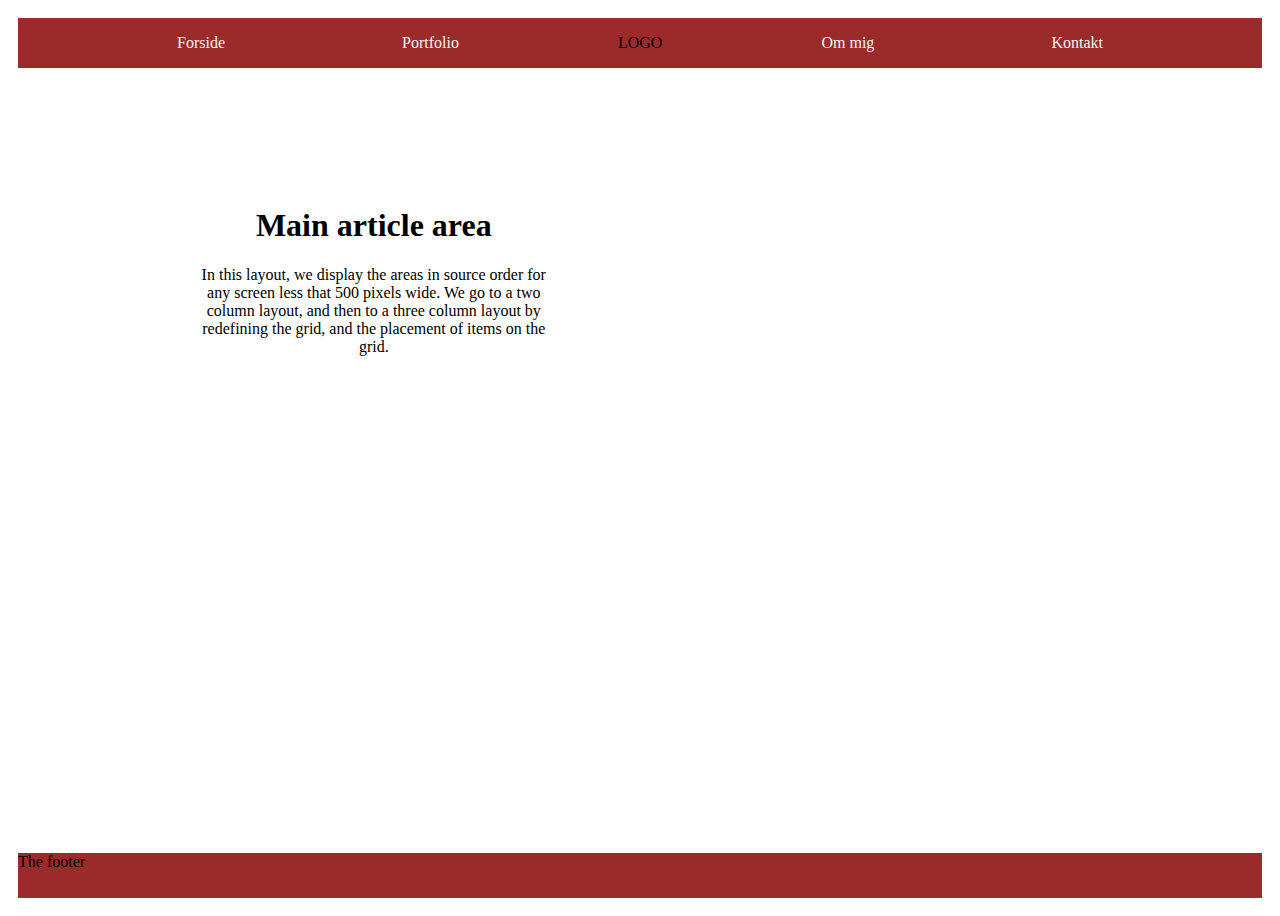
==== index.html @ 391445c4 "rename file" ====
<!DOCTYPE html>
<html lang="da" dir="ltr">
 <head>
  <meta charset="utf-8">
  <link rel="stylesheet" href="styles/main1.css" type="text/css">
  <meta name="viewport" content="width=device-width, initial-scale=1.0">
  <title> Jaroslaw I. Lorenc </title>
 </head>
<body>
  <div class="wrapper">
        <header class="headernav"></header>
        <nav class="navbar">
            <ul>
              <li><a href="Projekt3.html">Forside</a></li>
              <li><a href="Portfolio.html">Portfolio</a></li>
              <li>LOGO</li>
              <li><a href="Ommig.html">Om mig</a></li>
              <li><a href="Kontakt.html">Kontakt</a></li>
            </ul>
        </nav>

        <article class="content">
            <h1>Main article area</h1>
            <p>In this layout, we display the areas in source order for any screen less that 500 pixels wide. We go to a two column layout, and then to a three column layout by redefining the grid, and the placement of items on the grid.</p>
        </article>
        <footer class="footer">The footer</footer>
  </div>


</body>
</html>
---- styles/main1.css ----
* {box-sizing: border-box;}

.wrapper {
max-width: 3840px;
min-height: 100vh;
border: 1px;
display: grid;
grid-gap: 5px;
background-color: white;
padding: 10px;
grid-template-rows: 1fr 4fr 1fr;
grid-template-columns: 1fr 1fr 1fr 1fr 1fr 2fr;
grid-template-areas:
  "nav nav nav nav nav nav"
  ". content content . pic . "
  "footer footer footer footer footer footer";

}


.pic {
  grid-area: pic;
 }


.header {
  padding: 3px;
  background-color: #9B2B2B;
  grid-area: headernav;

}

.navbar{
  grid-area: nav;
}

.content {
grid-area: content;
text-align: center;
}

.footer {
  grid-area: footer;
  background-color: #9B2B2B;
  margin-top: 100px;

}

nav ul {
  display: flex;
  align-items: center;
  background-color: #9B2B2B;
  list-style-type: none;
  margin: 0;
  padding: 0;
  justify-content: space-evenly;
  flex-direction: row;
}
li {
  display: inline flex;
  justify-content: space-between;
}

li a {
  display: block;
  color: white;
  text-align: center;
  padding: 14px 16px;
  text-decoration: none;
}

.navbar {
  overflow: hidden;
  width: auto;
}

.navbar a {
  background-color: #9B2B2B;
  display: block;
  color: #f2f2f2;
  text-align: center;
  margin: 2px;
  padding: 14px 16px;
  text-decoration: none;
}


.navbar a:hover {
  margin: 2px;
  border: 3px;
  align-items: center;
  background-color: #D3B175;
  color: black;
}

@media (min-width: 601px) and (max-width: 1024px){

  .wrapper{
    grid-template-columns: 1fr 1fr 1fr 1fr;
    grid-template-rows: 1fr 3fr 1fr;
    grid-template-areas:
    "nav nav nav nav"
    "content content content pic"
    "footer footer"
  }

  nav ul {
    flex-direction: row;
  }

  article {
    min-width: 200px;
  }

  img {
    margin-left: 200px;
    max-width: 360px;
    height: auto;

  }

}


@media (max-width: 600px){

  .wrapper{
    grid-template-columns: 1fr 1fr;
    grid-template-rows: 1fr 1fr 1fr 1fr;
    grid-template-areas:
    "nav nav"
    "content content"
    "pic pic"
    "footer footer"
  }

  nav ul {
    flex-direction: column;
  }

  img {
    margin-left: 12.5%;
    max-width: 75%;
    height: auto;

  }

}
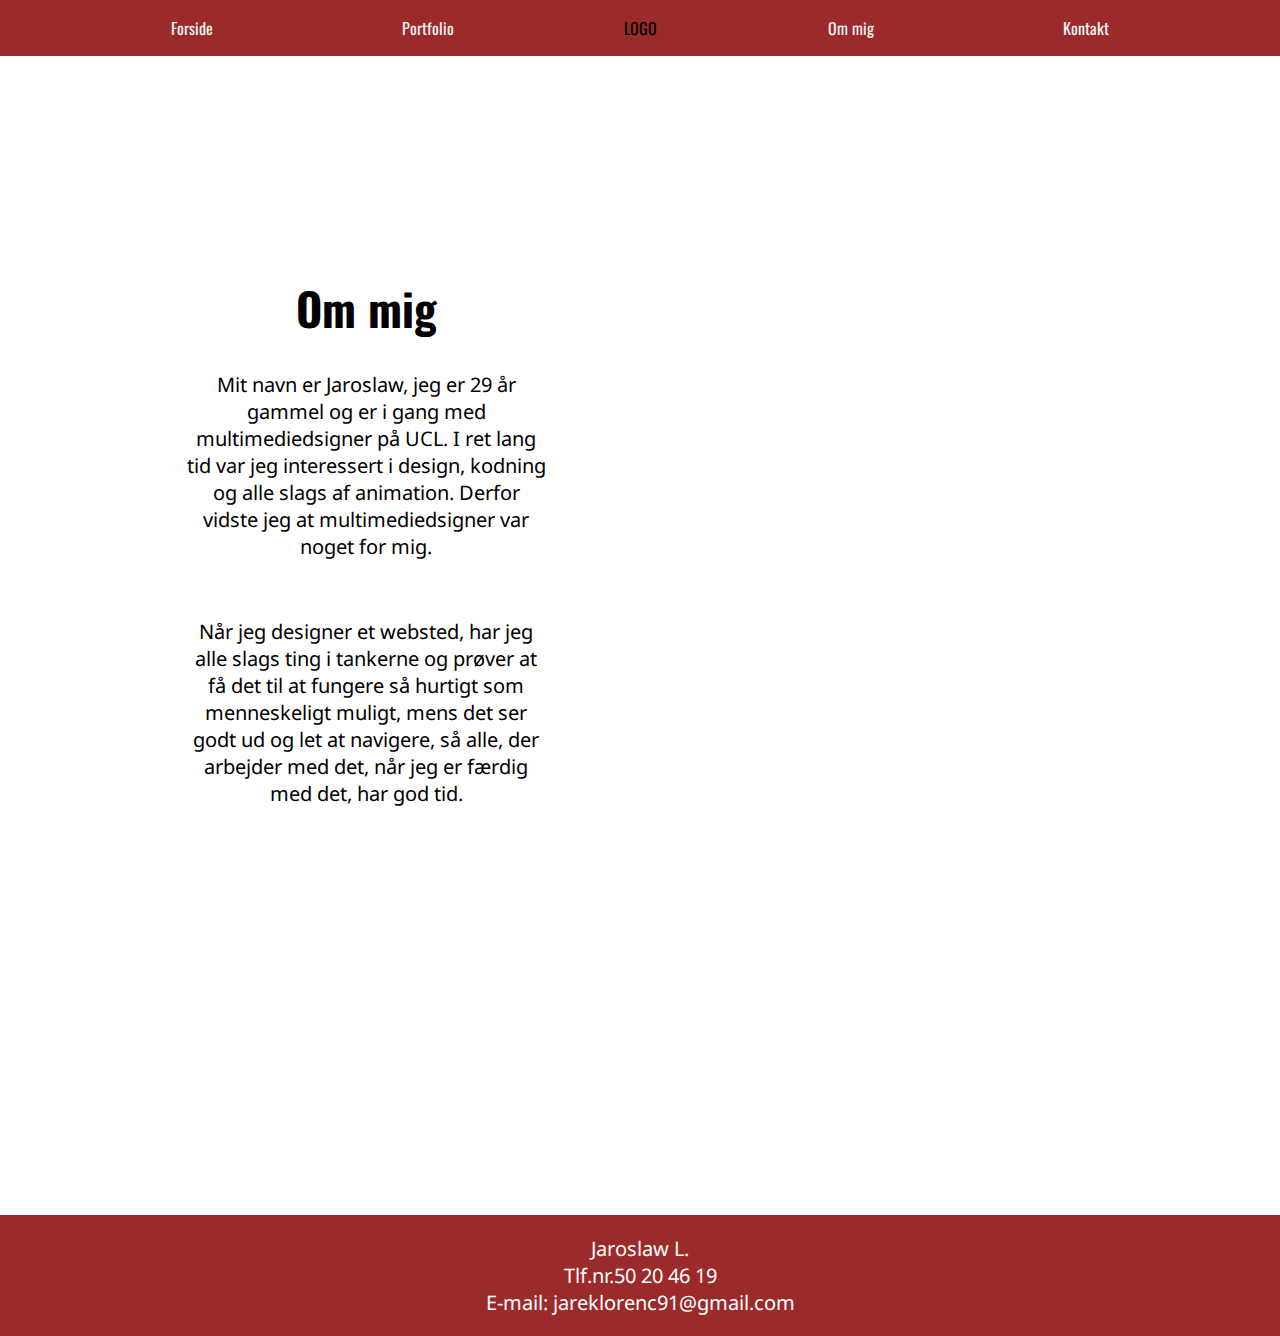
==== commit 3c83c019: "many changes" ====
--- a/index.html
+++ b/index.html
@@ -1,29 +1,30 @@
 <!DOCTYPE html>
-<html lang="da" dir="ltr">
+<html lang="da">
  <head>
   <meta charset="utf-8">
-  <link rel="stylesheet" href="styles/main1.css" type="text/css">
+  <link rel="stylesheet" href="styles/Ommig.css" type="text/css">
+  <link rel="stylesheet" href="https://fonts.googleapis.com/css?family=Oswald|Noto+Sans">
   <meta name="viewport" content="width=device-width, initial-scale=1.0">
   <title> Jaroslaw I. Lorenc </title>
  </head>
 <body>
   <div class="wrapper">
-        <header class="headernav"></header>
         <nav class="navbar">
             <ul>
-              <li><a href="Projekt3.html">Forside</a></li>
+              <li><a href="index.html">Forside</a></li>
               <li><a href="Portfolio.html">Portfolio</a></li>
               <li>LOGO</li>
               <li><a href="Ommig.html">Om mig</a></li>
               <li><a href="Kontakt.html">Kontakt</a></li>
             </ul>
         </nav>
-
         <article class="content">
-            <h1>Main article area</h1>
-            <p>In this layout, we display the areas in source order for any screen less that 500 pixels wide. We go to a two column layout, and then to a three column layout by redefining the grid, and the placement of items on the grid.</p>
+            <h1>Om mig</h1>
+            <p>Mit navn er Jaroslaw, jeg er 29 år gammel og er i gang med multimediedsigner på UCL. I ret lang tid var jeg interessert i design, kodning og alle slags af animation. Derfor vidste jeg at multimediedsigner var noget for mig.</p>
+            <br>
+            <p>Når jeg designer et websted, har jeg alle slags ting i tankerne og prøver at få det til at fungere så hurtigt som menneskeligt muligt, mens det ser godt ud og let at navigere, så alle, der arbejder med det, når jeg er færdig med det, har god tid.</p>
         </article>
-        <footer class="footer">The footer</footer>
+        <footer class="footer"><p>Jaroslaw L.<br>Tlf.nr.50 20 46 19<br>E-mail: jareklorenc91@gmail.com</p></footer>
   </div>
 
 
--- a/styles/Ommig.css
+++ b/styles/Ommig.css
@@ -0,0 +1,172 @@
+* {box-sizing: border-box;}
+
+body {
+  margin: 0;
+  padding: 0;
+}
+
+.wrapper {
+max-width: 3840px;
+min-height: 100vh;
+border: 1px;
+display: grid;
+grid-gap: 5px;
+background-color: white;
+grid-template-rows: 1fr 4fr 1fr;
+grid-template-columns: 1fr 1fr 1fr 1fr 1fr 2fr;
+grid-template-areas:
+  "nav nav nav nav nav nav"
+  ". content content . pic . "
+  "footer footer footer footer footer footer";
+
+}
+
+
+.pic {
+  grid-area: pic;
+ }
+
+
+.header {
+  padding: 3px;
+  background-color: #9B2B2B;
+  grid-area: headernav;
+
+}
+
+.navbar{
+  font-family: Oswald, sans-serif;
+  grid-area: nav;
+}
+
+.content {
+grid-area: content;
+text-align: center;
+}
+
+h1 {
+font-family: Oswald, sans-serif;
+font-size: 45px;
+}
+
+p {
+  font-family: Noto Sans, sans-serif;
+  font-size: 20px;
+
+}
+
+.footer {
+  font-family: Oswald, sans-serif;
+  grid-area: footer;
+  background-color: #9B2B2B;
+  margin-top: 100px;
+  text-align: center;
+  color: white;
+
+}
+
+nav ul {
+  display: flex;
+  align-items: center;
+  background-color: #9B2B2B;
+  list-style-type: none;
+  margin: 0;
+  padding: 0;
+  justify-content: space-evenly;
+  flex-direction: row;
+}
+li {
+  display: inline flex;
+  justify-content: space-between;
+}
+
+li a {
+  display: block;
+  color: white;
+  text-align: center;
+  padding: 14px 16px;
+  text-decoration: none;
+}
+
+.navbar {
+  overflow: hidden;
+  width: auto;
+}
+
+.navbar a {
+  background-color: #9B2B2B;
+  display: block;
+  color: #f2f2f2;
+  text-align: center;
+  margin: 2px;
+  padding: 14px 16px;
+  text-decoration: none;
+}
+
+
+.navbar a:hover {
+  margin: 2px;
+  border: 3px;
+  align-items: center;
+  background-color: #D3B175;
+  color: black;
+}
+
+@media (min-width: 601px) and (max-width: 1024px){
+
+  .wrapper{
+    grid-template-columns: 1fr 1fr 1fr 1fr;
+    grid-template-rows: 1fr 3fr 1fr;
+    grid-template-areas:
+    "nav nav nav nav"
+    "content content content pic"
+    "footer footer"
+  }
+
+  nav ul {
+    flex-direction: row;
+  }
+
+  article {
+    min-width: 200px;
+  }
+
+  img {
+    margin-left: 200px;
+    max-width: 360px;
+    height: auto;
+
+  }
+
+}
+
+
+@media (max-width: 600px){
+
+  .wrapper{
+    grid-template-columns: 1fr 1fr;
+    grid-template-rows: 1fr 1fr 1fr 1fr;
+    grid-template-areas:
+    "nav nav"
+    "content content"
+    "pic pic"
+    "footer footer"
+  }
+
+  nav ul {
+    flex-direction: column;
+  }
+
+  img {
+    margin-left: 12.5%;
+    max-width: 75%;
+    height: auto;
+
+  }
+
+  article {
+    text-align: center;
+    padding: 5px;
+  }
+
+}
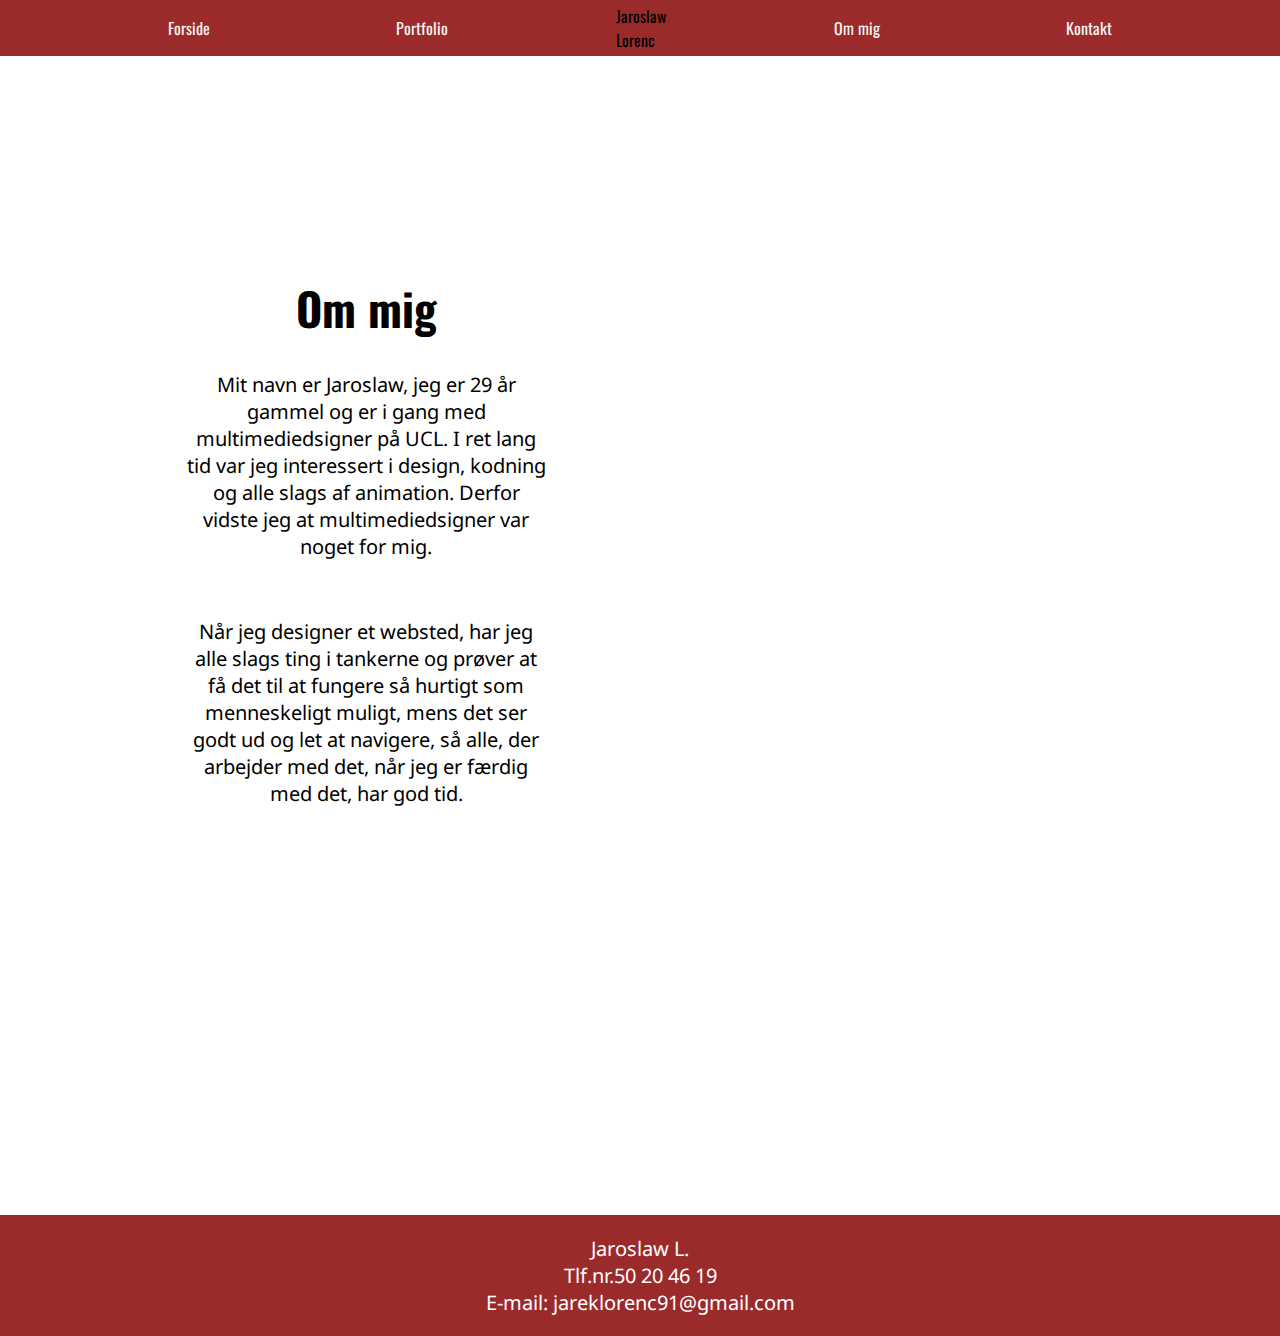
==== commit fa127b1a: "changes in portfolio" ====
--- a/index.html
+++ b/index.html
@@ -13,7 +13,7 @@
             <ul>
               <li><a href="index.html">Forside</a></li>
               <li><a href="Portfolio.html">Portfolio</a></li>
-              <li>LOGO</li>
+              <li>Jaroslaw<br>Lorenc</li>
               <li><a href="Ommig.html">Om mig</a></li>
               <li><a href="Kontakt.html">Kontakt</a></li>
             </ul>
--- a/styles/Ommig.css
+++ b/styles/Ommig.css
@@ -166,7 +166,7 @@
 
   article {
     text-align: center;
-    padding: 5px;
+    border: 5px;
   }
 
 }
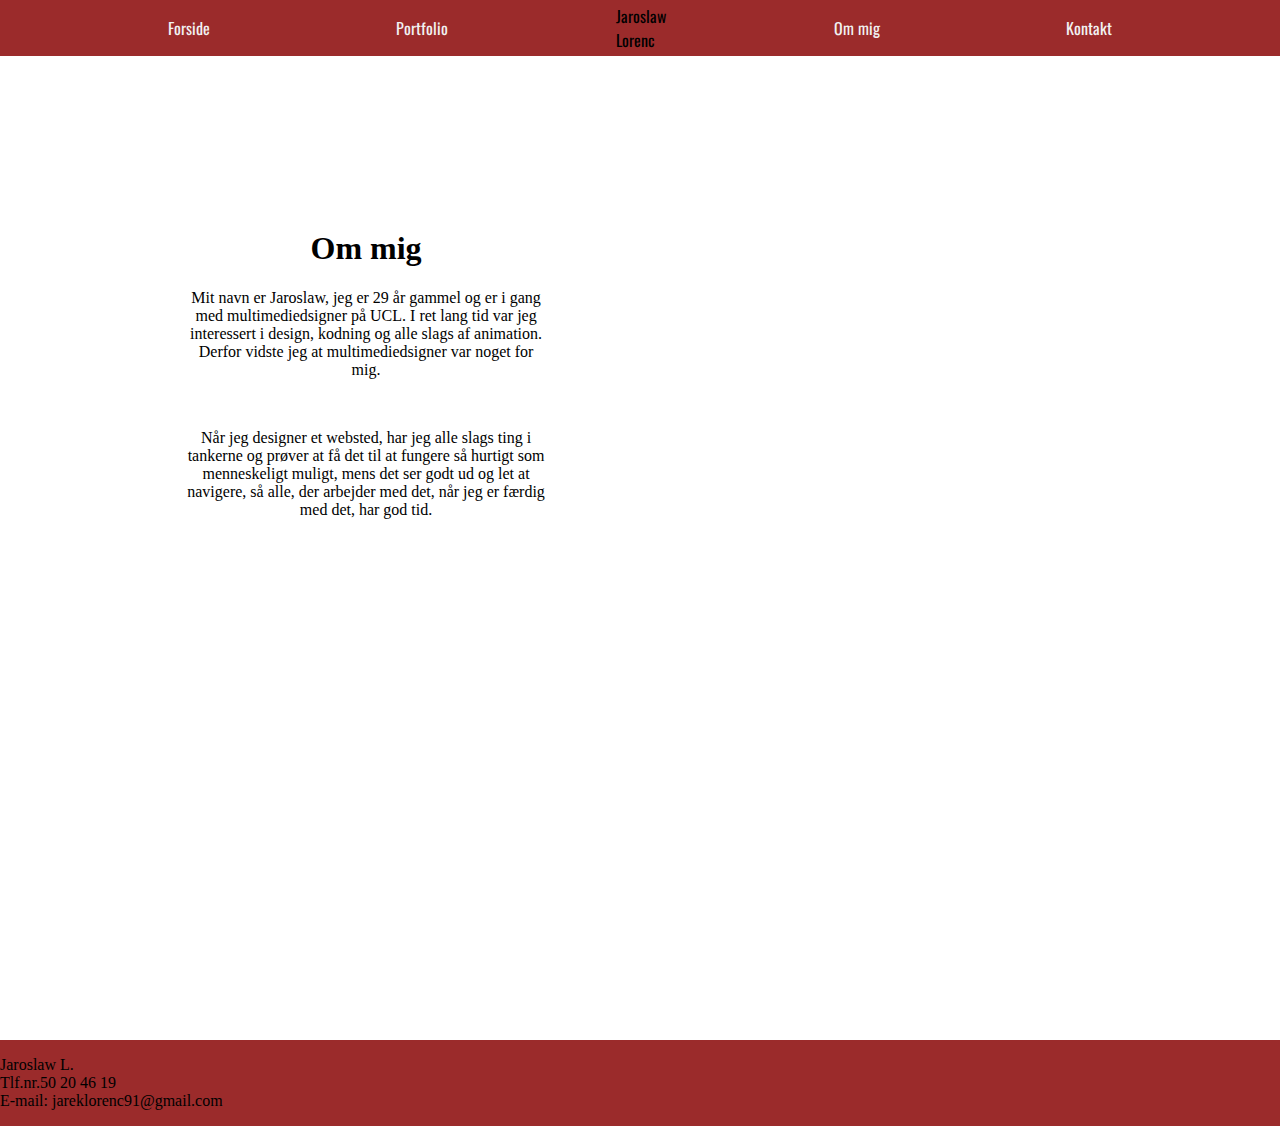
==== commit 442278c9: "repairs" ====
--- a/index.html
+++ b/index.html
@@ -2,7 +2,7 @@
 <html lang="da">
  <head>
   <meta charset="utf-8">
-  <link rel="stylesheet" href="styles/Ommig.css" type="text/css">
+  <link rel="stylesheet" href="styles/main1.css" type="text/css">
   <link rel="stylesheet" href="https://fonts.googleapis.com/css?family=Oswald|Noto+Sans">
   <meta name="viewport" content="width=device-width, initial-scale=1.0">
   <title> Jaroslaw I. Lorenc </title>
--- a/styles/main1.css
+++ b/styles/main1.css
@@ -0,0 +1,142 @@
+* {box-sizing: border-box;}
+
+body {
+  margin: 0;
+  padding: 0;
+}
+
+.wrapper {
+max-width: 3840px;
+min-height: 100vh;
+border: 1px;
+display: grid;
+grid-gap: 5px;
+background-color: white;
+grid-template-rows: 1fr 4fr 1fr;
+grid-template-columns: 1fr 1fr 1fr 1fr 1fr 2fr;
+grid-template-areas:
+  "nav nav nav nav nav nav"
+  ". content content . pic . "
+  "footer footer footer footer footer footer";
+
+}
+
+
+.pic {
+  grid-area: pic;
+ }
+
+.navbar {
+   font-family: Oswald, sans-serif;
+   grid-area: nav;
+   overflow: hidden;
+   width: auto;
+ }
+
+.content {
+grid-area: content;
+text-align: center;
+}
+
+.footer {
+  grid-area: footer;
+  background-color: #9B2B2B;
+  margin-top: 100px;
+
+}
+
+nav ul {
+  display: flex;
+  align-items: center;
+  background-color: #9B2B2B;
+  list-style-type: none;
+  margin: 0;
+  padding: 0;
+  justify-content: space-evenly;
+  flex-direction: row;
+}
+li {
+  display: inline flex;
+  justify-content: space-between;
+}
+
+li a {
+  display: block;
+  color: white;
+  text-align: center;
+  padding: 14px 16px;
+  text-decoration: none;
+}
+
+.navbar a {
+  background-color: #9B2B2B;
+  display: block;
+  color: #f2f2f2;
+  text-align: center;
+  margin: 2px;
+  padding: 14px 16px;
+  text-decoration: none;
+}
+
+
+.navbar a:hover {
+  margin: 2px;
+  border: 3px;
+  align-items: center;
+  background-color: #D3B175;
+  color: black;
+}
+
+@media (min-width: 601px) and (max-width: 1024px){
+
+  .wrapper{
+    grid-template-columns: 1fr 1fr 1fr 1fr;
+    grid-template-rows: 1fr 3fr 1fr;
+    grid-template-areas:
+    "nav nav nav nav"
+    "content content content pic"
+    "footer footer footer footer"
+  }
+
+  nav ul {
+    flex-direction: row;
+  }
+
+  article {
+    min-width: 200px;
+  }
+
+  img {
+    margin-left: 200px;
+    max-width: 360px;
+    height: auto;
+
+  }
+
+}
+
+
+@media (max-width: 600px){
+
+  .wrapper{
+    grid-template-columns: 1fr 1fr;
+    grid-template-rows: 1fr 1fr 1fr 1fr;
+    grid-template-areas:
+    "nav nav"
+    "content content"
+    "pic pic"
+    "footer footer"
+  }
+
+  nav ul {
+    flex-direction: column;
+  }
+
+  img {
+    margin-left: 12.5%;
+    max-width: 75%;
+    height: auto;
+
+  }
+
+}
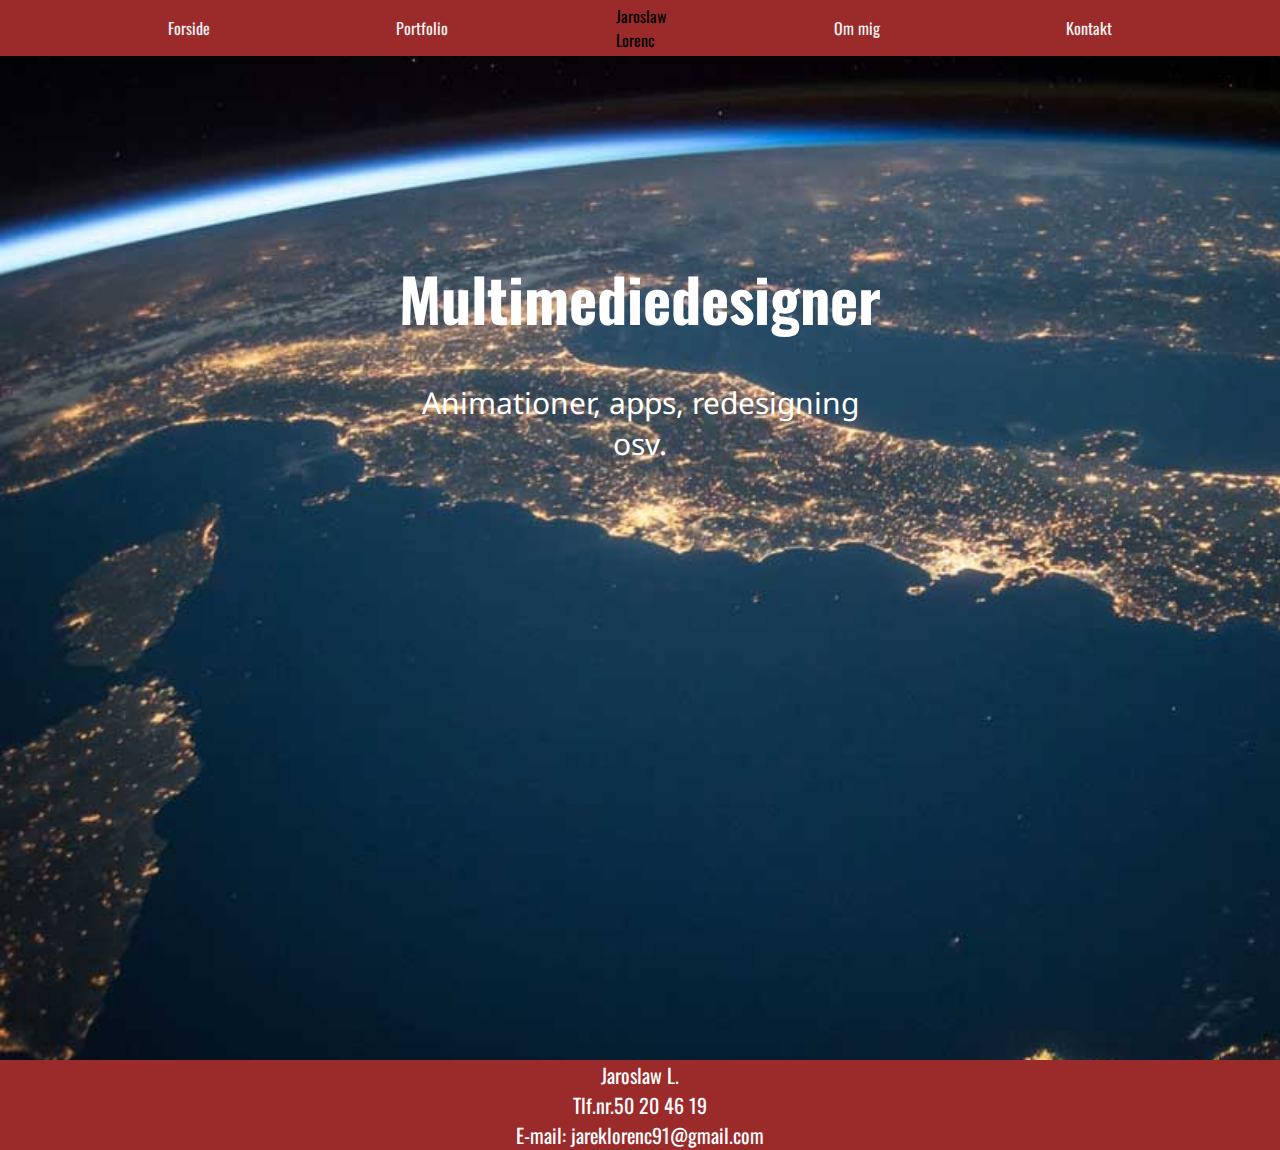
==== commit 7455716d: "finalizing" ====
--- a/index.html
+++ b/index.html
@@ -19,12 +19,10 @@
             </ul>
         </nav>
         <article class="content">
-            <h1>Om mig</h1>
-            <p>Mit navn er Jaroslaw, jeg er 29 år gammel og er i gang med multimediedsigner på UCL. I ret lang tid var jeg interessert i design, kodning og alle slags af animation. Derfor vidste jeg at multimediedsigner var noget for mig.</p>
-            <br>
-            <p>Når jeg designer et websted, har jeg alle slags ting i tankerne og prøver at få det til at fungere så hurtigt som menneskeligt muligt, mens det ser godt ud og let at navigere, så alle, der arbejder med det, når jeg er færdig med det, har god tid.</p>
+            <h1>Multimediedesigner</h1>
+            <p>Animationer, apps, redesigning osv.</p>
         </article>
-        <footer class="footer"><p>Jaroslaw L.<br>Tlf.nr.50 20 46 19<br>E-mail: jareklorenc91@gmail.com</p></footer>
+        <footer class="footer"><p1>Jaroslaw L.<br>Tlf.nr.50 20 46 19<br>E-mail: jareklorenc91@gmail.com</p1></footer>
   </div>
 
 
--- a/styles/main1.css
+++ b/styles/main1.css
@@ -5,7 +5,11 @@
   padding: 0;
 }
 
+
 .wrapper {
+background-image: url("image6.jpg");
+background-size: cover;
+background-color: black;
 max-width: 3840px;
 min-height: 100vh;
 border: 1px;
@@ -13,18 +17,13 @@
 grid-gap: 5px;
 background-color: white;
 grid-template-rows: 1fr 4fr 1fr;
-grid-template-columns: 1fr 1fr 1fr 1fr 1fr 2fr;
+grid-template-columns: 1fr 1fr 1fr;
 grid-template-areas:
-  "nav nav nav nav nav nav"
-  ". content content . pic . "
-  "footer footer footer footer footer footer";
+  "nav nav nav"
+  ". content . "
+  "footer footer footer";
 
 }
-
-
-.pic {
-  grid-area: pic;
- }
 
 .navbar {
    font-family: Oswald, sans-serif;
@@ -38,10 +37,27 @@
 text-align: center;
 }
 
+h1 {
+font-family: Oswald, sans-serif;
+font-size: 60px;
+color: white;
+}
+
+p {
+  font-family: Noto Sans, sans-serif;
+  font-size: 30px;
+  color: white;
+}
+
+
 .footer {
   grid-area: footer;
   background-color: #9B2B2B;
   margin-top: 100px;
+  text-align: center;
+  font-family: Oswald, sans-serif;
+  font-size: 20px;
+  color: white;
 
 }
 
@@ -90,12 +106,12 @@
 @media (min-width: 601px) and (max-width: 1024px){
 
   .wrapper{
-    grid-template-columns: 1fr 1fr 1fr 1fr;
+    grid-template-columns: 1fr 1fr 1fr;
     grid-template-rows: 1fr 3fr 1fr;
     grid-template-areas:
-    "nav nav nav nav"
-    "content content content pic"
-    "footer footer footer footer"
+    "nav nav nav"
+    "content content content"
+    "footer footer footer"
   }
 
   nav ul {
